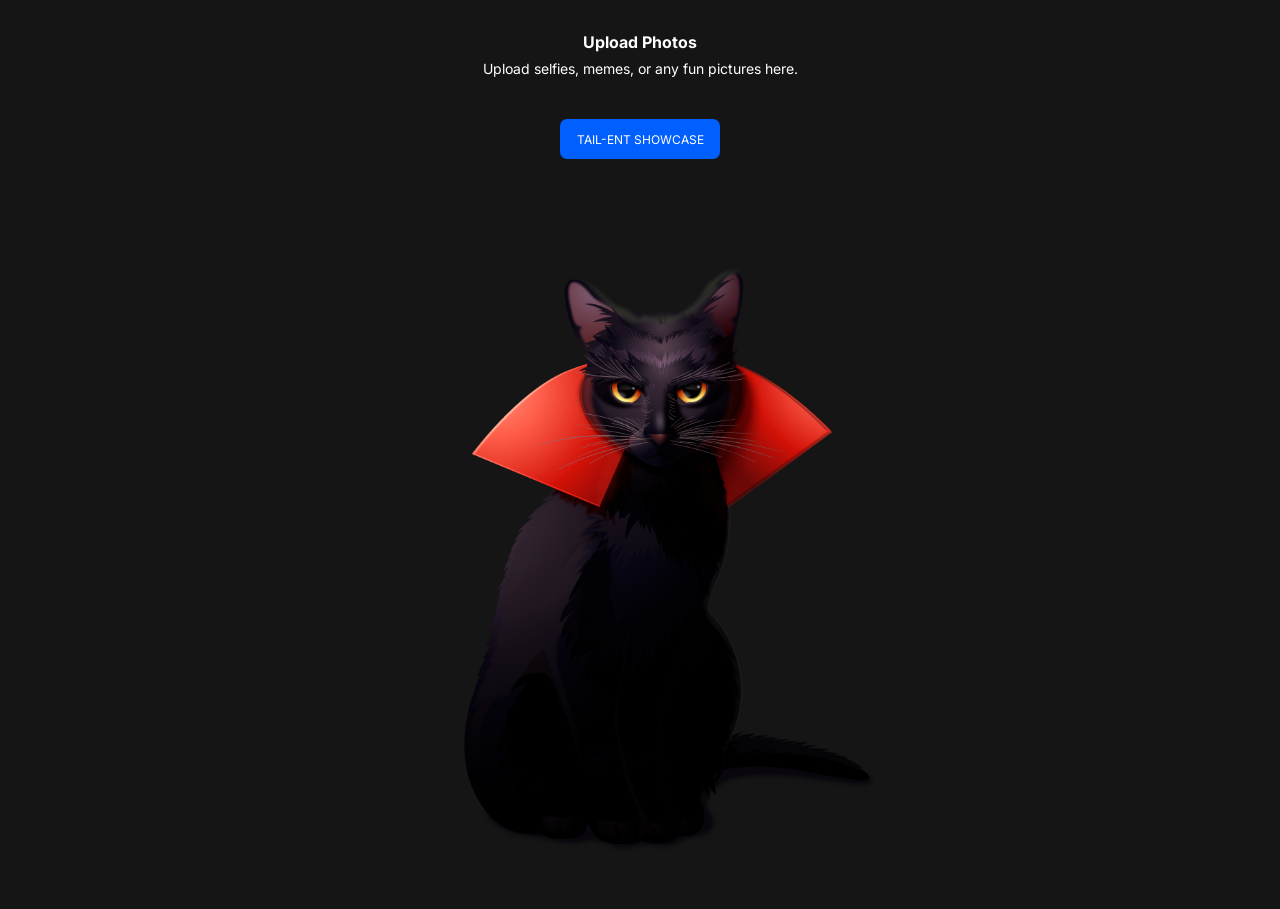
==== static/html/index.html @ ec1dcf16 "add static add mock server http add docker compose" ====
<!DOCTYPE html>
<html lang="en">

<head>
    <meta charset="UTF-8">
    <meta name="viewport" content="width=device-width, initial-scale=1.0">
    <title>image-hosting</title>
    <link rel="stylesheet" href="../css/reset.css">
    <link rel="preconnect" href="https://fonts.googleapis.com">
    <link rel="preconnect" href="https://fonts.gstatic.com" crossorigin>
    <link
            href="https://fonts.googleapis.com/css2?family=Inter:ital,opsz,wght@0,14..32,100..900;1,14..32,100..900&display=swap"
            rel="stylesheet">
    <link rel="stylesheet" href="../css/style.css">
</head>

<body>
<header>
    <div class="header">
        <h1 class="header__title">Upload Photos</h1>
        <p class="header__text">Upload selfies, memes, or any fun pictures here.</p>
    </div>
    <div class="header__button">
        <button class="header__button-btn">Tail-ent Showcase</button>
    </div>
</header>
<main>
    <div class="hero">
        <div class="hero__img">
            <img class="img" src="Photo/dog3.png" alt="dog3">
        </div>
        <div class="hero__img">
            <img class="img" src="Photo/dog2.png" alt="dog2">
        </div>
        <div class="hero__img">
            <img class="img" src="Photo/dog.png" alt="dog">
        </div>
        <div class="hero__img">
            <img class="img" src="Photo/cat.png" alt="cat">
        </div>
        <div class="hero__img">
            <img class="img" src="Photo/bird.png" alt="bird">
        </div>
    </div>
</main>
</body>
<script src="../skripts/skripts.js" defer></script>

</html>
---- static/css/style.css ----
body {
    background-color: #F2F5FF;
    font-family: "Inter", sans-serif;
    color: rgb(255, 255, 255);
}

/* Header */
.header {
    display: flex;
    flex-direction: column;
    align-items: center;
    padding-top: 30px;
}

.header__title {
    text-align: center;
    font-size: 16px;
    width: 700px;

}

.header__text {
    padding-top: 4px;
    font-size: 14px;
}

/* button */
.header__button {
    display: flex;
    justify-content: center;
    padding-top: 40px;
    cursor: pointer;
}

.header__button-btn {
    cursor: pointer;
    position: absolute;
    text-transform: uppercase;
    padding: 12px 16px;
    font-size: 12px;
    background-color: rgb(0, 96, 255);
    color: rgb(255, 255, 255);
    width: 160px;
    height: 40px;
    border: none;
    border-radius: 7px;
}

/* hero__img */
.hero {
    display: flex;
    justify-content: center;
    margin-top: 90px;
}

.hero__img {
    display: none;
}

.hero__img.is_visible {
    display: block;
}

.img {
    width: 500px;
    height: 700px;
    object-fit: cover;
}

/* upload */
.upload__intro {
    display: flex;
    flex-direction: column;
    align-items: center;
    padding-top: 30px;
    text-align: center;
    color: black;
}

.upload__title {
    font-size: 16px;
    width: 700px;

}

.upload__description {
    font-size: 14px;
    width: 400px;
}

/* upload-tabs */
.upload__tabs {
    display: flex;
    justify-content: center;
    align-items: center;
    gap: 15px;
    padding-top: 50px;

}

.upload__tab {
    all: unset;
    font-size: 20px;
    font-weight: bold;
    color: rgb(173, 192, 248); /* Неактивный цвет по умолчанию */
}

.upload__tab--active {
    cursor: pointer;
    color: rgb(0, 96, 255); /* Активный цвет */
    border-bottom: rgb(0, 96, 255) solid;
}

.upload__tab:hover {
    cursor: pointer;
    color: rgb(105, 141, 250);
}

/* upload-form */
.upload__form {
    display: flex;
    flex-direction: column;
    align-items: center;
    justify-content: center;
    padding-top: 50px;
}

.upload__dropzone {
    border: 2px dashed rgb(0, 96, 255);
    border-radius: 12px;
    width: 540px;
    height: 233px;
    text-align: center;
}

.upload__icon {
    display: flex;
    justify-content: center;
    align-items: center;
    padding-top: 15px;
    margin: auto;
    width: 50px;
}

.upload__prompt, .no__content__prompt {
    padding-top: 50px;
    color: rgb(11, 11, 11);
}

.upload__info {
    font-size: 14px;
    color: rgb(173, 192, 248);
    text-align: center;
    margin-top: 50px;
}

/* upload-button */
.upload__button {
    padding-top: 30px;
    padding-bottom: 50px;
}

.upload__button-btn {
    display: inline-block;
    text-align: center;
    cursor: pointer;
    color: rgb(255, 255, 255);
    width: 400px;
    height: 40px;
    border-radius: 7px;
    background-color: rgb(0, 96, 255);
    padding-top: 7px;
    border: none;
}

/* upload-current */
.upload__container {
    display: flex;
    flex-direction: column;
    align-items: center;
    margin-bottom: 159px;
}

.upload__group {
    display: flex;
    flex-direction: column;
    width: 540px;
}

.upload__title-current {
    color: black;
    padding-bottom: 10px;
    font-size: 16px;
    text-align: left;
}

/* input + button */
.upload__label {
    display: flex;
    align-items: center;
    justify-content: space-between;
    width: 100%;
    height: 62px;
    border: 1px solid rgb(0, 96, 255);
    border-radius: 12px;
    padding: 0 16px;
    box-sizing: border-box;
    background-color: white;
}

.upload__input {
    flex-grow: 1;
    border: none;
    outline: none;
    font-size: 14px;
    background-color: transparent;
    color: black;

}

.upload__copy {
    width: 60px;
    height: 30px;
    border-radius: 12px;
    border: none;
    background-color: rgb(0, 96, 255);
    color: white;
    font-size: 12px;
    cursor: pointer;
}


/* Container for the entire table */
.file-list-container {
    max-width: 800px;
    margin: 0 auto;
    padding: 20px;
    border-radius: 8px;
    margin-bottom: 292px;
}

/* Common style for a row (both header and list item) */
.file-list-header,
.file-list-item {
    display: flex;
    justify-content: space-between;
    align-items: center;
    padding: 10px 0;
    border-bottom: 1px solid #eef0f5;
}

/* Remove border from the last item */
.file-list-item:last-child {
    border-bottom: none;
}

/* List header */
.file-list-header {
    color: #8a96b1;
    font-size: 14px;
    font-weight: 500;
}

/* Styles for columns */
.file-col {
    display: flex;
    align-items: center;
}

.file-col-name {
    flex-basis: 20%;
}

.file-col-url {
    flex-basis: 50%;
    color: #555;
    font-size: 14px;
}

.file-col-delete {
    flex-basis: 5%;
    justify-content: center;
}

/* File icon */
.file-icon {
    color: #0060ff;
    margin-right: 15px;
    font-size: 20px;
}

.delete-img {
    width: 10px;
    height: 10px;
}

/* File name */
.file-name {
    color: #333;
    font-weight: 500;
    max-width: 200px;
    white-space: nowrap;
    overflow: hidden;
    text-overflow: ellipsis;
}

/* Delete button */
.delete-btn {
    background: transparent;
    /* REMOVE THE BACKGROUND, MAKE IT TRANSPARENT */
    border: none;
    border-radius: 50%;
    cursor: pointer;
    display: flex;
    align-items: center;
    justify-content: center;
    padding: 0;
    transition: opacity 0.2s ease;
    /* Add a smooth transition for hover effect */
}

/* Hover effect */
.delete-btn:hover {
    background: transparent;
    /* REMOVE BACKGROUND ON HOVER */
    opacity: 0.7;
    /* Make the icon semi-transparent for user feedback */
}

#file-list-wrapper {
    flex-direction: column;
    align-items: center;
    justify-content: center;
}

.file-list-container {
    display: none;
}
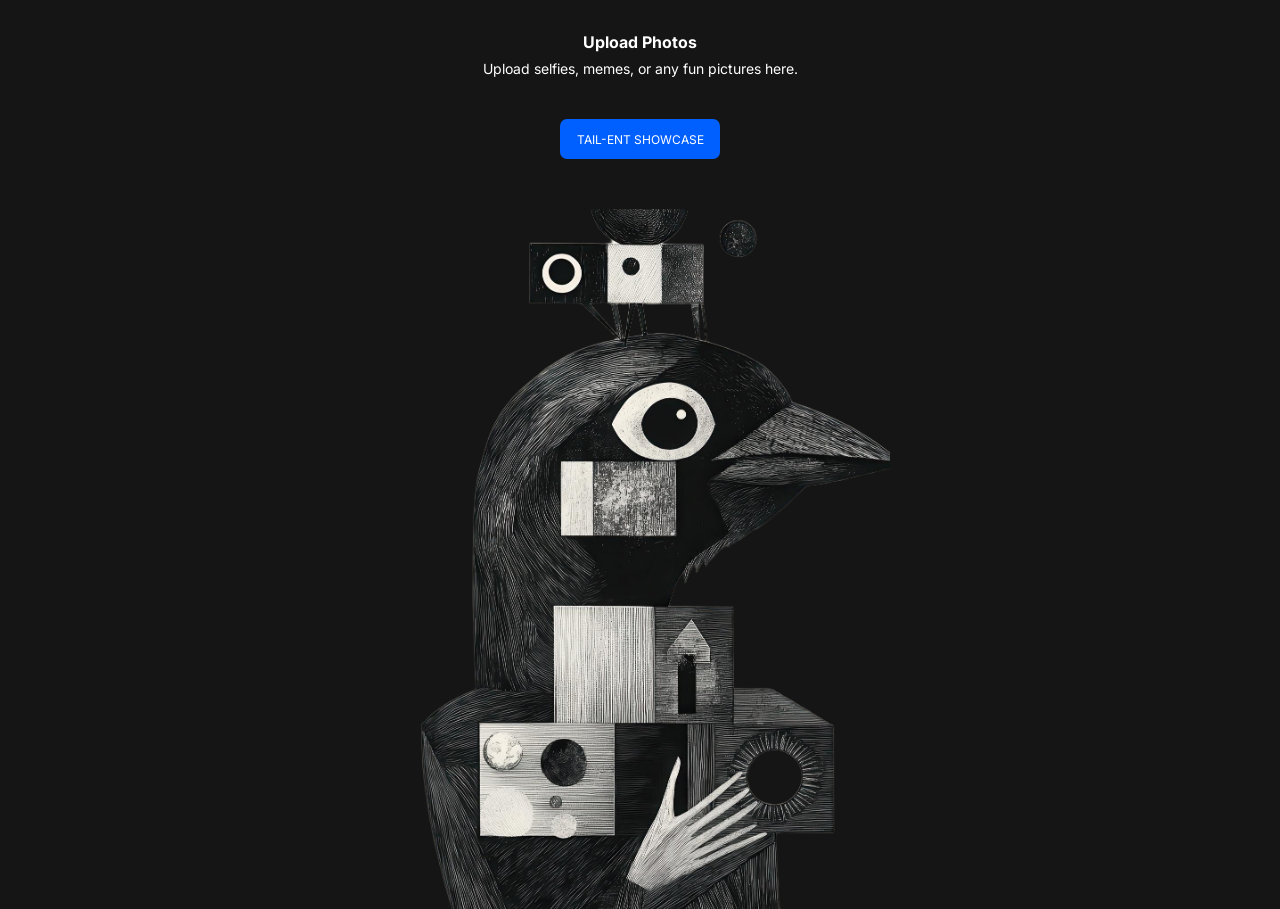
==== commit 77f10061: "fix nginx conf update app py fix html" ====
--- a/static/html/index.html
+++ b/static/html/index.html
@@ -5,13 +5,13 @@
     <meta charset="UTF-8">
     <meta name="viewport" content="width=device-width, initial-scale=1.0">
     <title>image-hosting</title>
-    <link rel="stylesheet" href="../css/reset.css">
+    <link rel="stylesheet" href="/static/css/reset.css">
     <link rel="preconnect" href="https://fonts.googleapis.com">
     <link rel="preconnect" href="https://fonts.gstatic.com" crossorigin>
     <link
             href="https://fonts.googleapis.com/css2?family=Inter:ital,opsz,wght@0,14..32,100..900;1,14..32,100..900&display=swap"
             rel="stylesheet">
-    <link rel="stylesheet" href="../css/style.css">
+    <link rel="stylesheet" href="/static/css/style.css">
 </head>
 
 <body>
@@ -27,23 +27,23 @@
 <main>
     <div class="hero">
         <div class="hero__img">
-            <img class="img" src="Photo/dog3.png" alt="dog3">
+            <img class="img" src="/static/html/Photo/dog3.png" alt="dog3">
         </div>
         <div class="hero__img">
-            <img class="img" src="Photo/dog2.png" alt="dog2">
+            <img class="img" src="/static/html/Photo/dog2.png" alt="dog2">
         </div>
         <div class="hero__img">
-            <img class="img" src="Photo/dog.png" alt="dog">
+            <img class="img" src="/static/html/Photo/dog.png" alt="dog">
         </div>
         <div class="hero__img">
-            <img class="img" src="Photo/cat.png" alt="cat">
+            <img class="img" src="/static/html/Photo/cat.png" alt="cat">
         </div>
         <div class="hero__img">
-            <img class="img" src="Photo/bird.png" alt="bird">
+            <img class="img" src="/static/html/Photo/bird.png" alt="bird">
         </div>
     </div>
 </main>
 </body>
-<script src="../skripts/skripts.js" defer></script>
+<script src="/static/skripts/skripts.js" defer></script>
 
 </html>
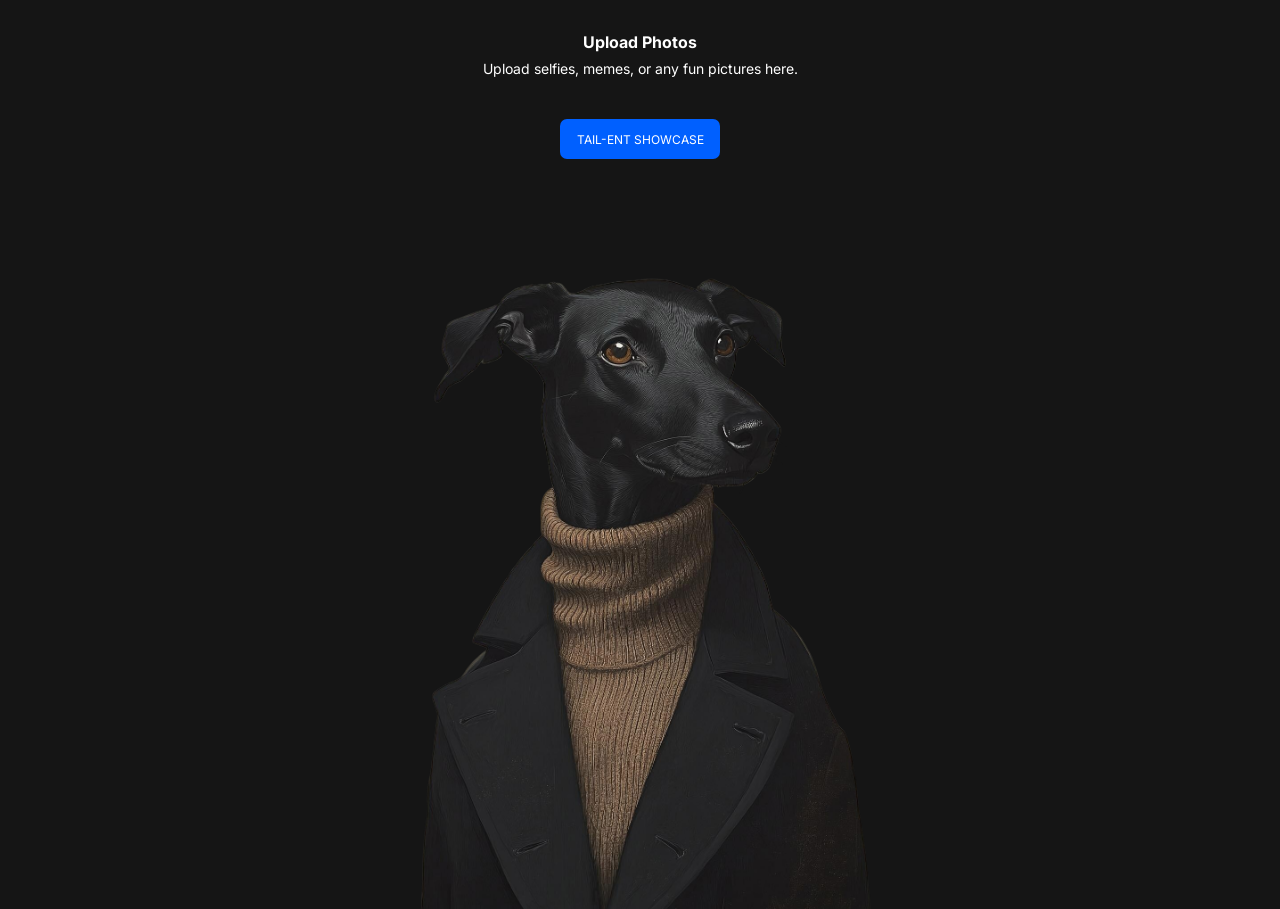
==== commit c5b2eb05: "feat: get images, delete image on api and db layers fix requirements" ====
--- a/static/html/index.html
+++ b/static/html/index.html
@@ -27,19 +27,19 @@
 <main>
     <div class="hero">
         <div class="hero__img">
-            <img class="img" src="/static/html/Photo/dog3.png" alt="dog3">
+            <img class="img" src="/static/Photo/dog3.png" alt="dog3">
         </div>
         <div class="hero__img">
-            <img class="img" src="/static/html/Photo/dog2.png" alt="dog2">
+            <img class="img" src="/static/Photo/dog2.png" alt="dog2">
         </div>
         <div class="hero__img">
-            <img class="img" src="/static/html/Photo/dog.png" alt="dog">
+            <img class="img" src="/static/Photo/dog.png" alt="dog">
         </div>
         <div class="hero__img">
-            <img class="img" src="/static/html/Photo/cat.png" alt="cat">
+            <img class="img" src="/static/Photo/cat.png" alt="cat">
         </div>
         <div class="hero__img">
-            <img class="img" src="/static/html/Photo/bird.png" alt="bird">
+            <img class="img" src="/static/Photo/bird.png" alt="bird">
         </div>
     </div>
 </main>
